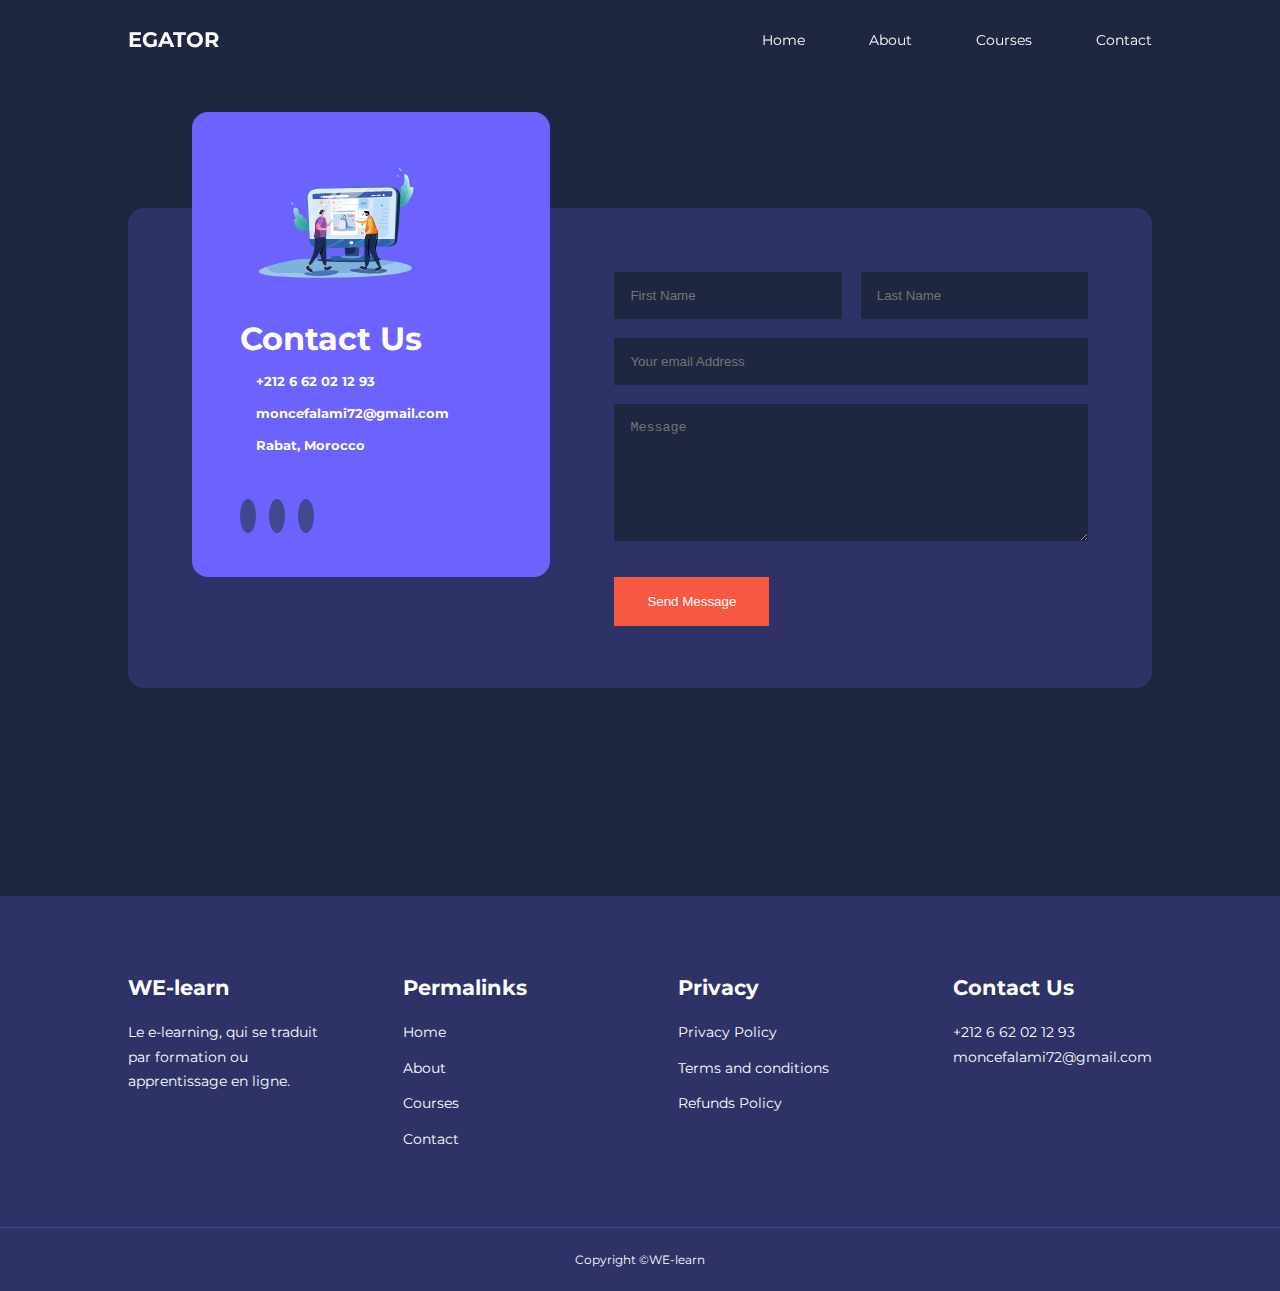
==== contact.html @ d34e09c2 "added new files" ====
<!DOCTYPE html>
<html lang="en">
<head>
    <meta charset="UTF-8">
    <meta http-equiv="X-UA-Compatible" content="IE=edge">
    <meta name="viewport" content="width=device-width, initial-scale=1.0">
    <title>Responsive Multipage Education</title>
    <!--================== UNICONS ================-->
    <link rel="stylesheet" href="https://unicons.iconscout.com/release/v4.0.0/css/line.css">
    <!--================== CSS ================-->
    <link rel="stylesheet" href="./css/style.css">
    <link rel="stylesheet" href="./css/contact.css">
    <!--================== GOOGLE FONT (MONTSERRAT) ================-->
    <link rel="preconnect" href="https://fonts.googleapis.com">
    <link rel="preconnect" href="https://fonts.gstatic.com" crossorigin>
    <link href="https://fonts.googleapis.com/css2?family=Montserrat:wght@300;400;500;600;700;800&family=Poppins:wght@400;500;600&display=swap" rel="stylesheet">
</head>
<body>
    <!--================== NAV BAR ================-->
    <nav>
        <div class="container nav__container">
            <a href="index.html"><h4>EGATOR</h4></a>
            <ul class="nav__menu">
                <li><a href="index.html">Home</a></li>
                <li><a href="about.html">About</a></li>
                <li><a href="courses.html">Courses</a></li>
                <li><a href="contact.html">Contact</a></li>
            </ul>
            <button id="open-menu-btn"><i class="uil uil-bars"></i></button>
            <button id="close-menu-btn"><i class="uil uil-multiply"></i></button>
        </div>
    </nav>
    <!--================== FIN NAV BAR ================-->
        <!--================= DEBUT CONTACT US ==================-->
<section class="contact">
    <div class="container contact__container">
        <aside class="contact__aside">
            <div class="aside__image">
                <img src="./images/online-shopping.svg">
            </div>
            <h2>Contact Us</h2>
            <ul class="contact__details">
                <li>
                    <i class="uil uil-phone-times"></i>
                    <h5>+212 6 62 02 12 93</h5>
                </li>
                <li>
                    <i class="uil uil-envelope"></i>
                    <h5>moncefalami72@gmail.com</h5>
                </li>
                <li>
                    <i class="uil uil-location-point"></i>
                    <h5>Rabat, Morocco</h5>
                </li>
            </ul>
            <ul class="contact__socials">
                <li>
                    <a href="https://www.facebook.com/" class="uil uil-facebook-f"></a>
                </li>
                <li>
                    <a href="https://www.linkedin.com/" class="uil uil-linkedin-alt"></a>
                </li>
                <li>
                    <a href="https://www.instagram.com/" class="uil uil-instagram-alt"></a>
                </li>
            </ul>
        </aside>
        <form class="contact__form">
            <div class="form__name">
                <input type="text" name="First Name" placeholder="First Name" required>
                <input type="text" name="Last Name" placeholder="Last Name" required>
            </div>
            <input type="email" name="Email Address" placeholder="Your email Address" required>
            <textarea name="Message"rows="7" placeholder="Message" required></textarea>
            <button type="submit" class="btn btn-primary">Send Message</button>
        </form>
      </div>
    </section>
    <!--================== FIN  CONTACT US ================-->
           <!--================= DEBUT OF FOOTER ==================-->
    <footer class="footer">
        <div class="container footer__container">
            <!---->
            <div class="footer__1">
                <a href="index.html" class="footer__logo"><h4>WE-learn</h4></a>
                <p>
                    Le e-learning, qui se traduit par formation ou apprentissage en ligne.
                </p>
            </div>
            <!---->
            <!---->
            <div class="footer__2">
                <h4>Permalinks</h4>
                <ul class="permalinks">
                    <li><a href="index.html">Home</a></li>
                    <li><a href="about.html">About</a></li>
                    <li><a href="courses.html">Courses</a></li>
                    <li><a href="contact.html">Contact</a></li>
                </ul>
            </div>
            <!---->
            <!---->
            <div class="footer__3">
                <h4>Privacy</h4>
                <ul class="privacy">
                    <li><a href="#">Privacy Policy</a></li>
                    <li><a href="#">Terms and conditions</a></li>
                    <li><a href="#">Refunds Policy</a></li>
                </ul>
            </div>
            <!---->
            <!---->
            <div class="footer__4">
                <h4>Contact Us</h4>
               <div>
                <p>+212 6 62 02 12 93</p>
                <p>moncefalami72@gmail.com</p>
               </div>
               <ul class="footer__socials">
                <li>
                    <a href="#" class="uil uil-facebook-f"></a>
                </li>
                <li>
                    <a href="#" class="uil uil-linkedin-alt"></a>
                </li>
                <li>
                    <a href="#" class="uil uil-instagram-alt"></a>
                </li>
               </ul>
            </div>
            <!---->
            
        </div>
            <div class="footer__copyright">
                <small>Copyright &copy;WE-learn</small>
            </div>
    </footer>
    <!--================= END OF FOOTER ==================-->
        <script src="./main.js"></script>
    </body>
    </html>
---- css/style.css ----
*{
    margin: 0;
    padding: 0;
    border: 0;
    outline: 0;
    text-decoration: none;
    list-style: none;
    box-sizing: border-box;
}
:root{
    
    --color-primary: #6c63ff;
    --color-success: #00bf8e;
    --color-warning: #f7c94b;
    --color-danger: #f75842;
    --color-danger-variant: rgba(247,88,66,0.4);
    --color-white: #fff;
    --color-black: #000;
    --color-bg: #1f2641;
    --color-bg1: #2e3267;
    --color-bg2: #424890;

    --container-width-lg: 80%; 
    --container-width-md: 90%; 
    --container-width-sm: 94%;
    
    --transition: all 400ms ease;
    
}
body{
    font-family: 'Montserrat', sans-serif;
    line-height: 1.7;
    color: var(--color-white);
    background: var(--color-bg);
}
.container{
    width: var(--container-width-lg);
    margin: 0 auto;
}
section{
    padding: 6rem 0;
}
section h2{
    text-align: center;
    margin-bottom: 4rem;
}
h1,
h2,
h3,
h4,
h5{
    line-height: 1.2;
}
h1{
    font-size: 2.4rem;
}
h2{
    font-size: 2rem;
}
h3{
    font-size: 1.6rem;
}
h4{
    font-size: 1.3rem;
}
a{
    color: var(--color-white);
}
img{
    width: 100%;
    display: block;
    object-fit: cover;
   

}
.btn{
    display: inline-block;
    background: var(--color-black);
    padding: 1rem 2rem;
    border: 1px solid transparent;
    font-weight: 500;
    transition: var(--transition);
}
.btn:hover{
    background: transparent;
    color: var(--color-white);
    border-color: var(--color-white);
}
.btn-primary{
    background: var(--color-danger);
    color: var(--color-white);
}
/*================== NAVBAR ==============*/
nav{
    background: transparent;
    width: 100vw;
    height: 5rem;
    position: fixed;
    top: 0;
    z-index: 11;
} 
/*change navbar style*/
.window-scroll{
    background: var(--color-primary);
    box-shadow: 0 1rem 2rem rgba(0,0,0,0.2);
}
.nav__container{
    height: 100%;
    display: flex;
    justify-content: space-between;
    align-items: center;
}
nav button{
    display: none;
}
.nav__menu{
    display: flex;
    align-items: center;
    gap: 4rem;
}
.nav__menu a{
    font-size: 0.9rem;
    transition: var(--transition);
}
.nav__menu a:hover{
    color: var(--color-bg2);
}
/*================== HEADER ==============*/
header{
    position: relative;
    top: 5rem;
    overflow: hidden;
    height: 70vh;
    margin-bottom: 5rem;
}
.header__container{
    display: grid;
    grid-template-columns: 1fr 1fr;
    align-items: center;
    gap: 5rem;
    height: 100%;
}
.header__left p{
    margin: 1rem 0 2.4rem;
}
/*================== CATEGORIES ==============*/
.categories{
    background: var(--color-bg1);
    height: 32rem;
}
.categories h1{
    line-height: 1;
    margin-bottom: 3rem;
}
.categories__container{
    display: grid;
    grid-template-columns: 40% 60%;
    gap: 4rem;
}
.categories__left{
    margin-right: 4rem;
    height: 29rem;
}
.categories__left p{
    margin: 1rem 0 3rem;
}
.categories__right{
    display: grid;
    grid-template-columns: repeat(3, 1fr);
    gap: 1.2rem;
}
.category{
    background: var(--color-bg2);
    padding: 2rem;
    border-radius: 2rem;
    transition: var(--transition);
}
.category:hover{
    box-shadow: 0 3rem 3rem rgba(0,0,0,0.3);
    z-index: 1;
}
.category:nth-child(2) .category__icon{
    background: var(--color-danger);
}
.category:nth-child(3) .category__icon{
    background: var(--color-success);
}
.category:nth-child(4) .category__icon{
    background: var(--color-warning);
}
.category:nth-child(5) .category__icon{
    background: var(--color-success);
}
.category__icon{
    background: var(--color-primary);
    padding: 0.7rem;
    border-radius: 0.9rem;
}
.category h5{
    margin: 2rem 0 1rem;
}
.category p{
    font-size: 0.85rem;
}
/* =================== POPULAR COURSES =================*/
.courses{
    margin-top: 10rem;
}
.courses__container{
    display: grid;
    grid-template-columns: repeat(3,1fr);
    gap: 2rem;
}
.course{
    background: var(--color-bg1);
    text-align: center;
    border: 1px solid transparent;
    transition: var(--transition);
}
.course:hover{
    background: transparent;
    border-color: var(--color-primary);
}
.course__info{
    padding: 2rem;
}
.course__info p{
    margin: 1.2rem;
    font-size: 0.9rem;
}
/* =================== FAQs ================= */
.faqs{
    background: var(--color-bg1);
    box-shadow: inset 0 0 3rem rgba(0,0,0,0.5);
}
.faqs__container{
    display: grid;
    grid-template-columns: 1fr 1fr;
    gap: 1rem;
}
.faq{
    padding: 2rem;
    display: flex;
    align-items: center;
    gap: 1.4rem;
    height: fit-content;
    background: var(--color-primary);
    cursor: pointer;
}
.faq h4{
    font-size: 1rem;
    line-height: 2.2;
}
.faq__icon{
    align-self: flex-start;
    font-size: 1.2rem; 
} 
.faq p{
    margin-top: 0.8rem;
    display: none;
}
.faq.open p{
    display: block;
}
/* =================== FOOTER ================= */
.footer{
    background: var(--color-bg1);
    padding-top: 5rem;
    font-size: 0.9rem;
}
.footer__container{
    display: grid;
    grid-template-columns: repeat(4, 1fr);
    gap: 5rem;
}
.footer__container > div h4{
    margin-bottom: 1.2rem;
}
.footer__1 p{
    margin: 0 0 2rem;
}
footer ul li{
    margin-bottom: 0.7rem;
}
footer ul li a:hover{
    text-decoration: underline;
}
.footer__socials{
    display: flex;
    gap: 1rem;
    font-size: 1.2rem;
    margin-top: 2rem;
}
.footer__copyright{
    text-align: center;
    margin-top: 4rem;
    padding: 1.2rem 0;
    border-top: 1px solid var(--color-bg2);
} 
/* =================== MEDIA QUERIES (TABLETS) ================= */
@media screen and (max-width: 1024px) {
 .container{
    width: var(--container-width-md);
 }

 h1{
    font-size: 2.2rem;
 }
 h2{
    font-size: 1.7rem;
 }

 h3{
    font-size: 1.4rem;
 }

 h4{
    font-size: 1.2rem;
 }

/* =================== NAVBAR ================= */
nav button{
    display: inline-block;
    background: transparent;
    font-size: 1.8rem;
    color: var(--color-white);
    cursor: pointer;
}
nav button#close-menu-btn{
    display: none;
}
.nav__menu{
    position: fixed;
    top: 5rem;
    right: 5%;
    height: fit-content;
    width: 18rem;
    flex-direction: column;
    gap: 0;
    display: none;
}

.nav__menu li{
    width: 100%;
    height: 5.8rem;
    animation: animateNavItems 1s linear forwards;
    transform-origin: top right;
    /* opacity: 0;*/
}
/*.nav__menu li:nth-child(2){
    animation-delay: 2s;
}
.nav__menu li:nth-child(3){
    animation-delay: 3s;
}
.nav__menu li:nth-child(4){
    animation-delay: 4s;
}
*/

@keyframes animateNavItems {
    0%{
        transform: rotateZ(0);
    }

    100%{
        transform: rotateZ(0);
        opacity: 1;
    }
}

.nav__menu li a{
    background: var(--color-primary);
    box-shadow: -4rem 6rem 10rem rgba(0,0,0,0.6);
    width: 100%;
    height: 100%;
    display: grid;
    place-items: center;
}
.nav__menu li a:hover{
    background: var(--color-bg2);
    color: var(--color-white);
}

/* =================== HEADER ================= */
header{
    height: 52vh;
    margin-bottom: 4rem;
}
.header__container{
    gap:0;
    padding-bottom: 3rem;
}
/* =================== CATEGORIES ================= */
.categories{
    height: auto;

}
.categories__container{
    grid-template-columns: 1fr;
    gap: 3rem;
}
.categories__left{
    margin-right: 0;
}
/* =================== POPULAR COURSES ================= */
.courses{
    margin-top: 0;
}
.courses__container{
    grid-template-columns: 1fr 1fr;
}
/* =================== FAQs ================= */
.faqs__container{
    grid-template-columns: 1fr;
}
.faq{
    padding: 1.5rem;
}
/* =================== FOOTER ================= */
.footer__container{
    grid-template-columns: 1fr 1fr;
}
}
/* =================== MEDIA QUERIES (PHONES) ================= */
@media screen and (max-width: 600px) {
.container{
        width: var(--container-width-sm);   
} 
/* =================== NAVBAR ================= */
.nav__menu{
    right: 3%;
}
/* =================== HEADER ================= */
header{
    height: 100vh;
}
.header__container{
    grid-template-columns: 1fr;
    text-align: center;
    margin-top: 0;
    justify-content: center;
}
.header__left p{
    margin-bottom: 1.3rem;
    
}
/* =================== CATEGORIES ================= */
.categories__right{
    grid-template-columns: 1fr 1fr;
    gap: 0.7rem;
}
.category{
    padding: 1rem;
    border-radius: 1rem;
}
.category__icon{
    margin-top: 4px;
    display: inline-block;
}
/* =================== POPULAR COURSES ================= */
.courses__container{
    grid-template-columns: 1fr;
}
/* =================== FOOTER ================= */
.footer__container{
    grid-template-columns: 1fr;
    text-align: center;
    gap: 2rem;
}
.footer__1 p{
    margin: 1rem auto;
}
.footer__socials{
    justify-content: center;
}
}
---- css/contact.css ----
.contact__container{
  background: var(--color-bg1);
  padding: 4rem;
  display: grid;
  grid-template-columns: 40% 60%;
  gap: 4rem;
  height: 30rem;
  margin: 7rem auto;
  border-radius: 1rem;
}
/*================== ASIDE ==============*/
.contact__aside{
  background: var(--color-primary);
  padding: 3rem;
  border-radius: 1rem;
  position: relative;
  bottom: 10rem;
}
.aside__image{
  width: 12rem;
  margin-bottom: 2rem;
}
.contact__aside h2{
  text-align: left;
  margin-bottom: 1rem;
}
.contact__details li{
  display: flex;
  gap: 1rem;
  align-items: center;
  margin-bottom: 1rem;
}
.contact__socials{
  display: flex;
  gap: 0.8rem;
  margin-top: 3rem;
}
.contact__socials a{
  background: var(--color-bg2);
  padding: 0.5rem;
  border-radius: 50%;
  font-size: 0.9rem;
}
.contact__socials a:hover{
  background: transparent;
}
/*================== FORM ==============*/
.contact__form{
  display: flex;
  flex-direction: column;
  gap: 1.2rem;
  margin-right: 4rem;
}
.form__name{
  display: flex;
  gap: 1.2rem;
}
.contact__form input[type="text"]{
  width: 50%;
}
input, textarea{
  width: 100%;
  padding: 1rem;
  background: var(--color-bg);
  color: var(--color-white);
}
.contact__form .btn{
  width: max-content;
  cursor: pointer;
  margin-top: 1rem;
}
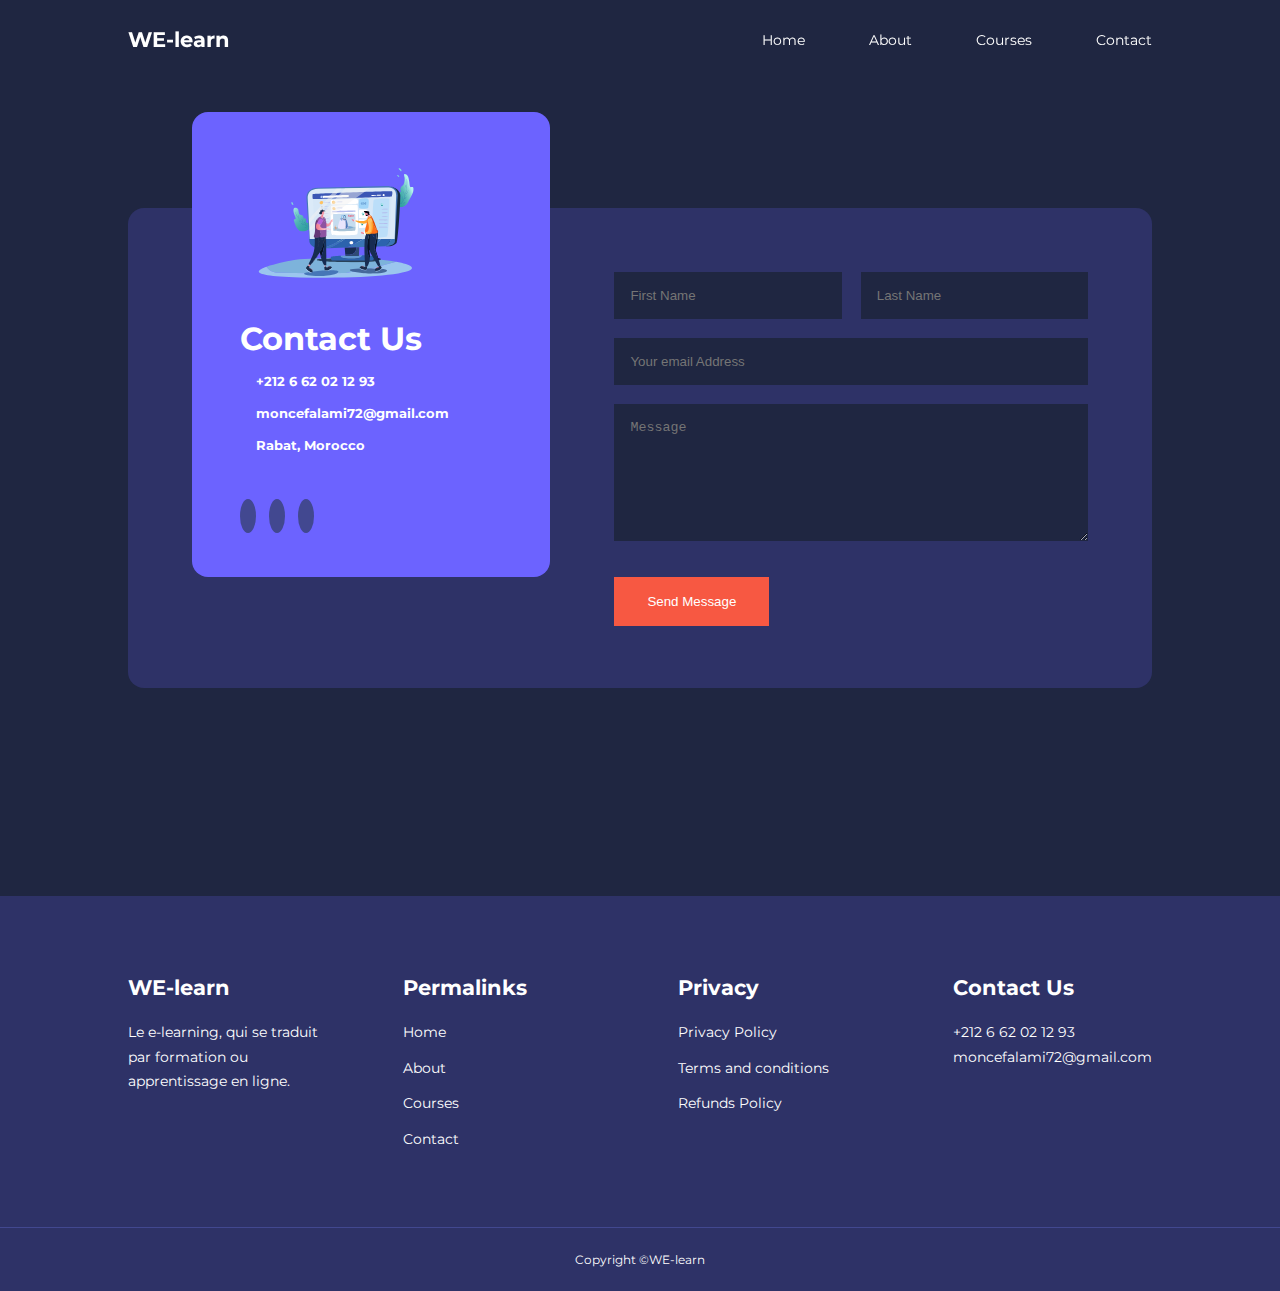
==== commit c6305d2a: "added modifications" ====
--- a/contact.html
+++ b/contact.html
@@ -19,7 +19,7 @@
     <!--================== NAV BAR ================-->
     <nav>
         <div class="container nav__container">
-            <a href="index.html"><h4>EGATOR</h4></a>
+            <a href="index.html"><h4>WE-learn</h4></a>
             <ul class="nav__menu">
                 <li><a href="index.html">Home</a></li>
                 <li><a href="about.html">About</a></li>
